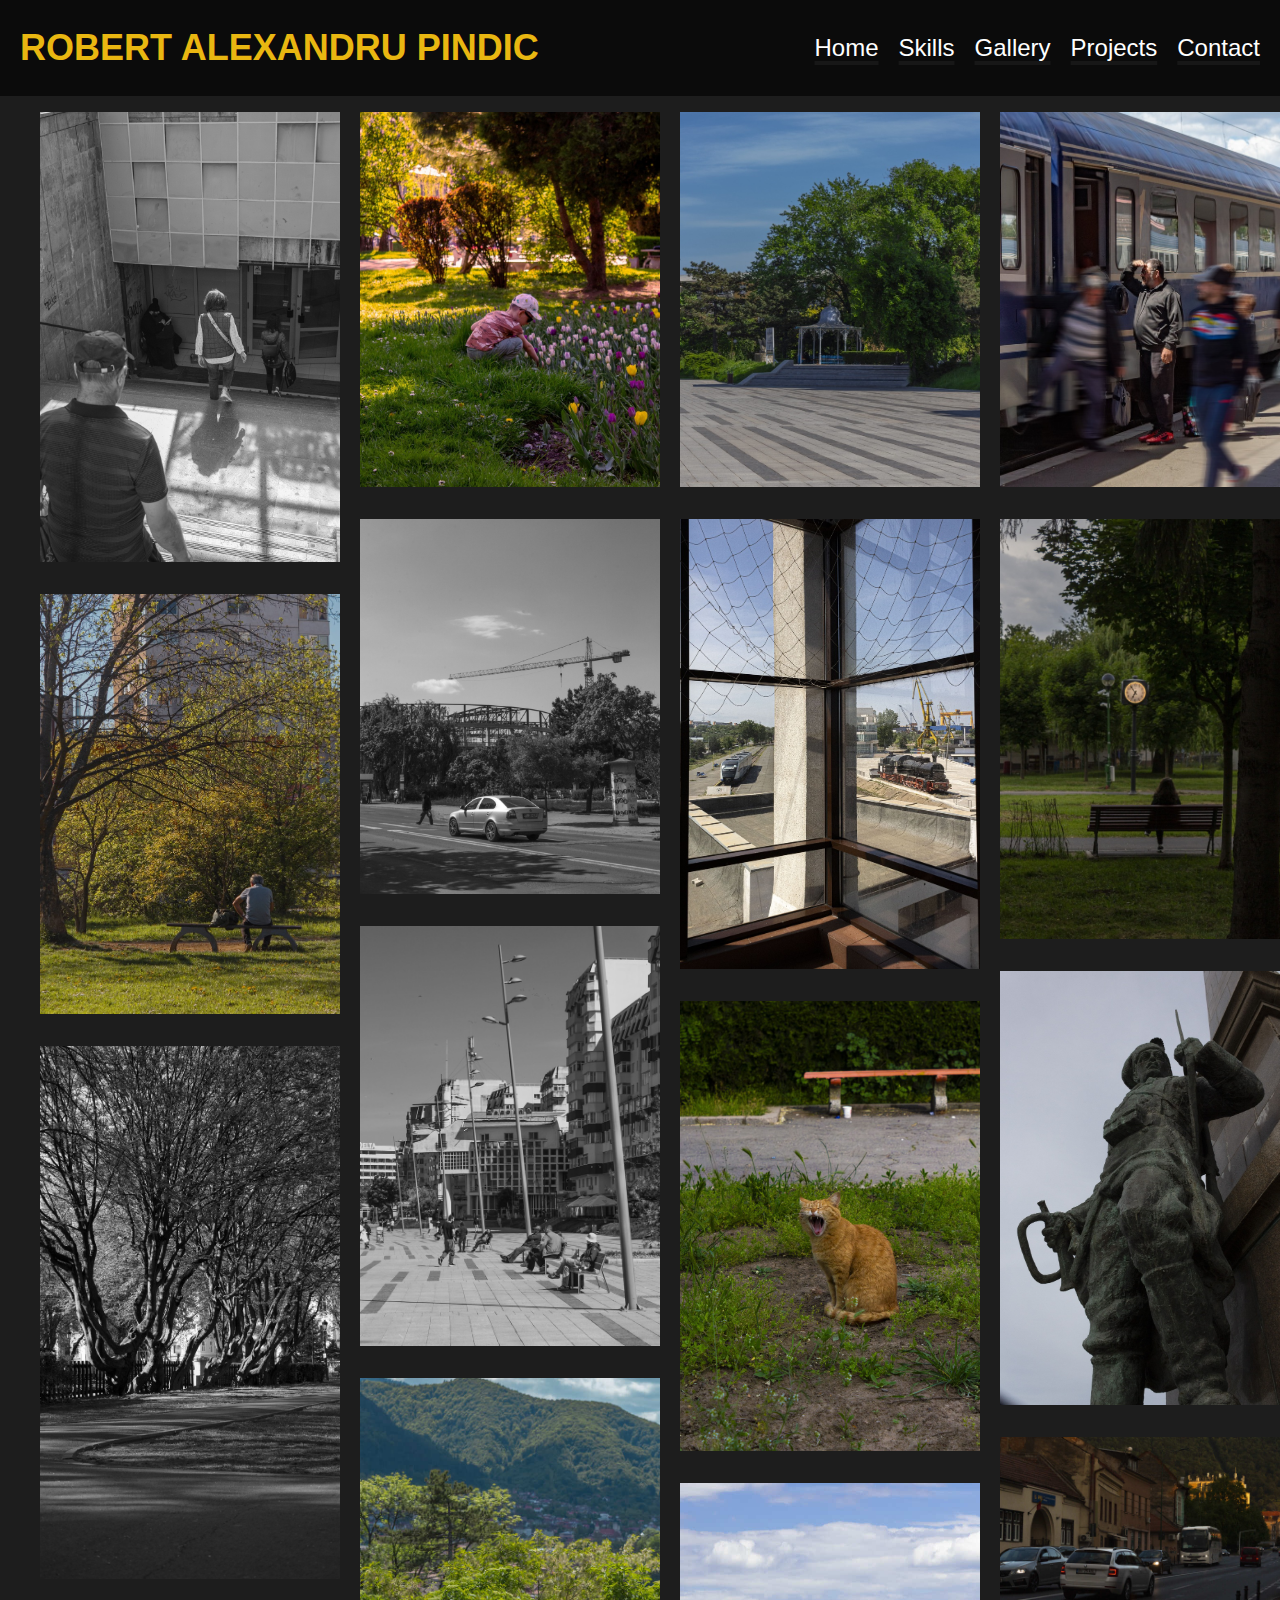
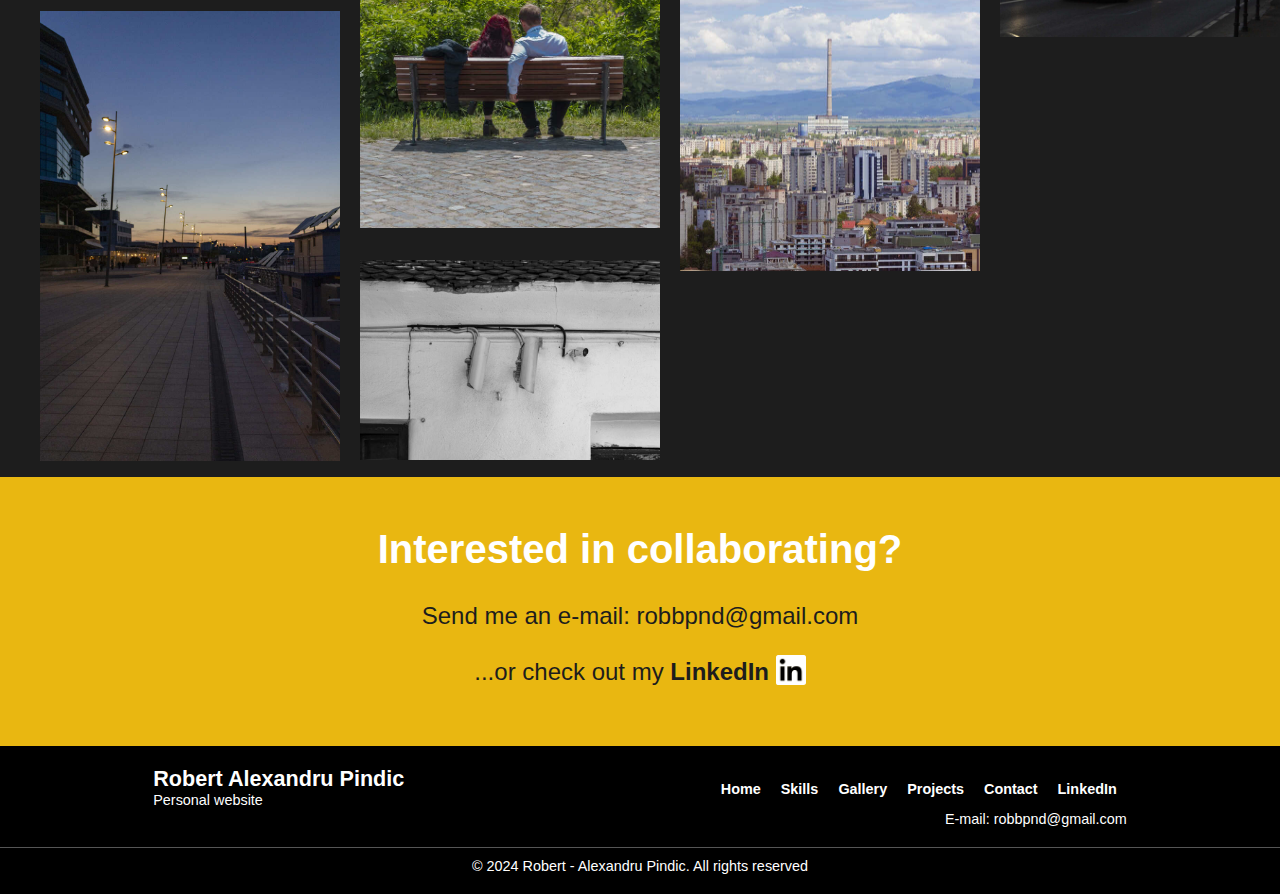
==== gallery.html @ 8c94996b "Add files via upload" ====
<!DOCTYPE html>
<html lang="en">
<head>
    <meta charset="UTF-8">
    <meta name="viewport" content="width=device-width, initial-scale=1.0">
    <title>Robert Alexandru Pindic</title>
    <link rel="stylesheet" href="styles.css">
    <link rel="stylesheet" href="https://cdnjs.cloudflare.com/ajax/libs/font-awesome/4.7.0/css/font-awesome.min.css">
</head>
<body>
    <nav>
        <div class="nav-title">ROBERT ALEXANDRU PINDIC</div>
        <ul>
            <li><a href="index.html">Home</a></li>
            <li><a href="index.html#Skills"> Skills</a></li>
            <li><a href="gallery.html">Gallery</a></li>
            <li><a href="index.html#Projects">Projects</a></li>
            <li><a href="#Contact">Contact</a></li>
        </ul>
    </nav>


    <div class="gallery">
        <div class="gallery__column">
                <figure class="gallery__thumb">
                    <img src="Photo/Galerie/1.jpg" alt="Portrait by Jessica Felicio" class="gallery__image">
                </figure>
    
                <figure class="gallery__thumb">
                    <img src="Photo/Galerie/2.jpg" alt="Portrait by Oladimeji Odunsi" class="gallery__image">
                </figure>
    
                <figure class="gallery__thumb">
                    <img src="Photo/Galerie/3.jpg" alt="Portrait by Alex Perez" class="gallery__image">
                </figure>

                <figure class="gallery__thumb">
                    <img src="Photo/Galerie/13.jpg" alt="Portrait by Alex Perez" class="gallery__image">
                </figure>


        </div>
        
        <div class="gallery__column">
                <figure class="gallery__thumb">
                    <img src="Photo/Galerie/4.jpg" alt="Portrait by Hikiapp" class="gallery__image">
                </figure>
            
                <figure class="gallery__thumb">
                    <img src="Photo/Galerie/5.jpg" alt="Portrait by Ivana Cajina" class="gallery__image">
                </figure>
    
                <figure class="gallery__thumb">
                    <img src="Photo/Galerie/6.jpg" alt="Portrait by Jeffery Erhunse" class="gallery__image">
                </figure>

                <figure class="gallery__thumb">
                    <img src="Photo/Galerie/14.jpg" alt="Portrait by Alex Perez" class="gallery__image">
                </figure>                
                
                <figure class="gallery__thumb">
                    <img src="Photo/Galerie/16.jpg" alt="Portrait by Alex Perez" class="gallery__image">
                </figure>
        </div>
        
        <div class="gallery__column">
                <figure class="gallery__thumb">
                    <img src="Photo/Galerie/7.jpg" alt="Portrait by Mari Lezhava" class="gallery__image">
                </figure>
            
                <figure class="gallery__thumb">
                    <img src="Photo/Galerie/8.jpg" alt="Portrait by Ethan Haddox" class="gallery__image">
                </figure>

    
                <figure class="gallery__thumb">
                    <img src="Photo/Galerie/9.jpg" alt="Portrait by Amir Geshani" class="gallery__image">
                </figure>

                <figure class="gallery__thumb">
                    <img src="Photo/Galerie/15.jpg" alt="Portrait by Alex Perez" class="gallery__image">
                </figure>


        </div>
        
        <div class="gallery__column">
         
                <figure class="gallery__thumb">
                    <img src="Photo/Galerie/10.jpg" alt="Portrait by Tyler Nix" class="gallery__image">
                </figure>
  
                <figure class="gallery__thumb">
                    <img src="Photo/Galerie/11.jpg" alt="Portrait by Jasmin Chew" class="gallery__image">
                </figure>


                <figure class="gallery__thumb">
                    <img src="Photo/Galerie/12.jpg" alt="Portrait by Dima DallAcqua" class="gallery__image">
                </figure>

                <figure class="gallery__thumb">
                    <img src="Photo/Galerie/17.jpg" alt="Portrait by Alex Perez" class="gallery__image">
                </figure>

        </div>
    </div>
    <div id="Contact"></div>
    <div class="section_CTA">
        <h2 class="CTA-title">Interested in collaborating?</h2>
        <p class="CTA-description">Send me an e-mail: robbpnd@gmail.com</p>
        <p class="CTA-description">...or check out my <a href="https://www.linkedin.com/in/robert-alexandru-pindic-46b638226/" target="_blank" style="text-decoration: none; color: #1D1D1D; font-weight: bold;"> LinkedIn
    <img src="Photo/Logo_LinkedIn.png" width="30px" style="display: flex-inline; translate: 0 5px;">
</a></p>
      </div>
      
      <footer>
        <div class="footer-container">
          <div class="footer-logo">

            <h2>Robert Alexandru Pindic</h2>

            <p>Personal website</p>
        
          </div>
          <div class="footer-nav">
        
            <div class="footer-column">
                <ul>
                    <li><a href="index.html">Home</a></li>
                    <li><a href="index.html#Skills"> Skills</a></li>
                    <li><a href="gallery.html">Gallery</a></li>
                    <li><a href="index.html#Projects">Projects</a></li>
                    <li><a href="#Contact">Contact</a></li>
                    <li><a href="https://www.linkedin.com/in/robert-alexandru-pindic-46b638226/" target="_blank">LinkedIn</a></li>
                </ul> 
                
            </div>
           <p>E-mail: robbpnd@gmail.com</p><br>
            <a href="https://www.linkedin.com/in/robert-alexandru-pindic-46b638226/" target="_blank" style="text-decoration: none;"></a>
          </div>
        </div>
        <div class="footer-bottom">
          <p>© 2024 Robert - Alexandru Pindic. All rights reserved</p>
        </div>
      </footer>
      
</body>
</html>
---- styles.css ----
body, h1, h2, h3, p { 
            margin: 0; 
            padding: 0; 
        }

        body { font-family: Arial, sans-serif;
              background-color: #1D1D1D;
         }

        /* NavBar */
        
        nav { 
            background: rgb(11, 11, 11);
            padding: 10px; 
            font-size: x-large;
            display: flex;
            justify-content: space-between;
            align-items: center;
            position: sticky;
            top: 0;
            z-index: 100;
        }

        nav .nav-title {
            margin-left: 10px;
            color: rgb(233, 183, 17);
            font-size: 150%;
            font-weight: bolder;
        }
        
        nav ul { 
            list-style-type: none; 
            padding: 0; 
            display: flex; 
            justify-content: center; 
        }
        nav ul li { 
            padding: 0 10px; 
        }
        nav ul li a {
            color: white; 
            text-decoration: underline 0.15em rgb(23, 23, 23);
            text-underline-offset: 0.2em;
            transition: text-decoration-color 300ms, text-underline-offset 300ms;
        }
        
        nav ul li a:hover{
          text-decoration-color: rgb(233, 183, 17);
          text-underline-offset: 0.4em;
        }
        
        .section { 
            padding: 20px 0; 
            text-align: center; 
        }

        #button_call {
            text-decoration: none;
            color: white;
            background: rgb(233, 183, 17);
            border-radius: 20px;
            padding: 10px;
            box-shadow: 5px 5px 5px rgba(0, 0, 0, 0.201);
          
        }

        #button_call2 {
          text-decoration: none;
          color: black;
          background: rgb(233, 183, 17);
          border-radius: 20px;
          padding: 12px;
          box-shadow: 5px 5px 5px rgba(0, 0, 0, 0.201);
          margin: 20px;
          margin-left: 150px;
          margin-right: 150px;
          border: 5px solid rgb(233, 183, 17);
          font-weight: bold;
          font-size: larger;
          transition : border 200ms ease-in; ;
      }

      #button_call2:hover{
        border : 5px solid rgb(255, 235, 180)
      }

        /*First section*/

        .content-section {
            color: white;
            background-color: #1D1D1D;
            display: flex;
            align-items: center;
            justify-content: center;
            padding: 30px;
            margin-top: 100px;
            margin-bottom: 100px;
}
     
        .content-section .image-container {
            flex: 1;
            background-image: url(Photo/Portret.jpg);
            background-size: cover;
            height: 600px; 
        }
        .content-section .text-container {
            flex: 1;
            padding: 0 20px;
        }


        .content-section .text-container h2 {
          color: hsl(46, 86%, 49%);
      }


        .content-section h2 {
            font-size: 60px; 
            margin-bottom: 10px;
        }
        .content-section p {
            font-size: 30px;
            margin-bottom: 50px;
        }

           /*Skill section */


        #skills-section {
            
            display: flex;
            flex-direction: column;
            align-items: center;
            padding: 20px;
            background-color: rgb(233, 183, 17);
          }
          
          .skill{
            display: flex;
            align-items: center;
            flex-direction: column;
            background-color:#1D1D1D; 
            border-radius: 10px;
            padding: 20px; 
            margin: 20px 0; 
            box-shadow: 0 4px 8px rgba(0, 0, 0, 0.1);
            width: 550px; ;
            transition: transform 0.3s ease;
            transform: translate(200px)
          }

          .skill:nth-child(2n){
            transform: translate(-200px);
          }
          
        .skill:hover{
          transform: scale(1.1);
        }

          .skill-title{
            color:rgb(255, 255, 255);
            font-size: xx-large;
            font-weight: bold;
          }

          .skill-description{
            color: white;
          }
          

        .wave-separator {
            background-image: url('data:image/svg+xml;utf8,<svg xmlns="http://www.w3.org/2000/svg" viewBox="0 0 1200 120" preserveAspectRatio="none"><path d="M0,60 C300,180 900,0 1200,60 L1200,00 L0,0 Z" fill="rgb(233, 183, 17)"/></svg>');
            background-repeat: no-repeat;
            background-size: cover;
            height: 150px;

          }

          .wave-separator_2 {
            background-image: url('data:image/svg+xml;utf8,<svg xmlns="http://www.w3.org/2000/svg" viewBox="0 0 1200 120" preserveAspectRatio="none"><path d="M0,60 C300,-60 900,180 1200,60 L1200,120 L0,120 Z" fill="rgb(233, 183, 17)"/></svg>');
            background-repeat: no-repeat;
            background-size: cover;
            height: 150px;
          }

           /*Project Section*/


          .section-title h2 {
            text-align: center;
            font-size: 4.5rem; 
            color:rgb(233, 146, 17); 
            margin-top: 80px ;
            margin-bottom: 30px;
            background-color: white;
            border-radius: 40px;
            padding: 15px;
            width: 40%;
            margin-left: auto; 
            margin-right: auto; 
          
          }
          
          .section_projects {
            display: flex;
            justify-content: center;
            align-items: center;
            padding: 20px 0;
          }

          .project-title {
            font-size: 1.5rem; 
            margin: 20px 0 10px 0;
            z-index: 2;
            text-decoration: none;
          }
          
          .project-description {
            font-size: 1rem; 
            margin-bottom: 20px; 
            z-index: 2;
          }
          
          .project-grid {
            display: grid;
            grid-template-columns: repeat(auto-fit, minmax(250px, 1fr));
            gap: 20px;
            width: 90%; 
            margin: 0 auto;
            position: relative;
          }
          
          .project-item {
            background-color: rgb(233, 183, 17);
            color: white;
            border-radius: 10px;
            padding: 30px;
            box-shadow: 0 4px 8px rgba(0, 0, 0, 0.1);
            display: flex;
            flex-direction: column; 
            align-items: flex-start; 
            position: relative;
            height: auto; 
            margin: 10px; 
            transition: transform 0.3s ease-in-out;
           
          }

          .project-button {
            background-color: rgb(233, 146, 17);
            color: white;
            border: none;
            border-radius: 20px;
            padding: 10px 20px;
            cursor: pointer;
            box-shadow: 2px 2px 5px rgba(0, 0, 0, 0.2);
            z-index: 2;
          }

          .project-button a {
            text-decoration: none;
            color: black;
          }
          
          .project-button:hover {
            background-color: rgb(255, 165, 0); 
            transform: none;

          }

          .project-item:hover{
            transform: scale(1.1);
          }

           /*Call to action */

          .section_CTA {
            background-color: rgb(233, 183, 17); 
            display: flex;
            flex-direction: column;
            align-items: center;
            justify-content: center;
            padding: 50px 0;
          }
          
          .CTA-title {
            font-size: 2.5rem; 
            color: #ffffff; 
            margin-bottom: 20px;             
            -webkit-animation: shadow-pop-bl 0.3s cubic-bezier(0.470, 0.000, 0.745, 0.715) both;
                    animation: shadow-pop-bl 0.3s cubic-bezier(0.470, 0.000, 0.745, 0.715) both;
          }
          

          .CTA-description {
            font-size: 1.5rem; 
            text-align: center;
            margin-bottom: 30px; 
          }
          
          .CTA-button {
            background-color: rgb(233, 146, 17); 
            color: white;
            border: none;
            border-radius: 30px;
            padding: 15px 30px;
            font-size: 1.5rem; 
            cursor: pointer;
            box-shadow: 0 4px 8px rgba(0, 0, 0, 0.2);
            transition: background-color 0.3s;
          }
          
          .CTA-button:hover {
            background-color: rgb(255, 165, 0);
          }
          
          .CTA-info{
            align-items: center;
            text-align: center;
            margin-bottom: 30px; 
            text-decoration: none;
            color: #1D1D1D;
          }

          .section_CTA p{
            margin: 10px;
            text-decoration: none;
            color: #1D1D1D;
          }

          /*Footer */

          footer {
            background-color: #000000; 
            color: white;
            padding: 20px 0;
            font-size: 0.9rem;
          }

          .footer-nav{
            display: inline;
            justify-content: space-around;
          }
          
          .footer-nav p{
            float: right;
          }

          .footer-nav ul{
            list-style-type: none; 
            padding: 0; 
            display: flex; 
            justify-content: center; 
          }

          .footer-nav ul li {
            padding: 0 10px
          }

          .footer-nav ul li a {
            color: white;
            font-weight: bold;
            text-decoration: none;
            justify-content: center;
          }

          .footer-container {
            display: flex;
            align-items: start;
            padding-bottom: 20px;
            justify-content:space-around;
          }
          
          .footer-logo, .footer-nav, .footer-social {
            align-items: center;
            margin: 0 20px;
          }
          
          .footer-logo img {
            max-width: 100px; 
            margin-bottom: 10px;
          }

          .footer-column {
            display: flex;
            align-items: center;
          }
          
          .footer-column h4 {
            margin-bottom: 10px;
          }
          
          .footer-bottom {
            text-align: center;
            border-top: 1px solid #555; 
            padding-top: 10px;
            justify-content: center;
          }

          /*Responsive Design*/

          @media (max-width: 480px) {

            body, h1, h2, h3, p {
                font-size: 90%; 
            }
        
            nav ul {
                flex-direction: flex; 
                align-items: center;
                margin-left: auto;
                margin-right: auto;
              
            }

            #button_call{
              display: none;
            }
        
            nav ul li {
                padding: 5px 0; 
                margin: 20px;
                font-weight: bold;
            }

            .nav-title{
              display: none;
            }

            .content-section{
              display:contents
            }

            .text-container{
              margin-top: 100px;
              margin-bottom: 100px;
            }

            .text-container > h2{

              margin-bottom: 50px;
            }

            .image-container{
              margin-top: 100px;
              margin-bottom: 100px;
            }

            .content-section .image-container {
                height: 300px; 
            }
        
            .skills-section .skill {
                width: 100%; 
                transform: none; 
            }
        
            .footer-container, .footer-column {
                flex-direction: column; 
                align-items: center;
                text-align: center;
            }
            .section-title h2,  .project-title {
              font-size: 1.2rem; 
          }

          .CTA-title{
            font-size: 1.9rem; 
          }

          .section_CTA {
            padding-top: 40px;
            padding-bottom: 40px;
          }
      
          .project-grid {
              grid-template-columns: 1fr; 
          }

        }

/*Gallery*/
.gallery {
	display: flex;
	padding: 0px;
	transition: .3s;
}
	
	.gallery__column {
		display: flex;
		flex-direction: column;
		width: 25%;
	}
	  .gallery__image:hover {
        width: 300px;
			}
			
			.gallery__caption {
				opacity: 1;
			}

	
	.gallery__thumb {
		position: relative;
    width: 300px;
    transition: ease-in;
	}
	
	.gallery__image {
		display: block;
		width: 100%;
		transition: .3s;
  }
		.gallery__thumb:hover {
			transform: scale(1.1);
      transition: ease-in;
		}
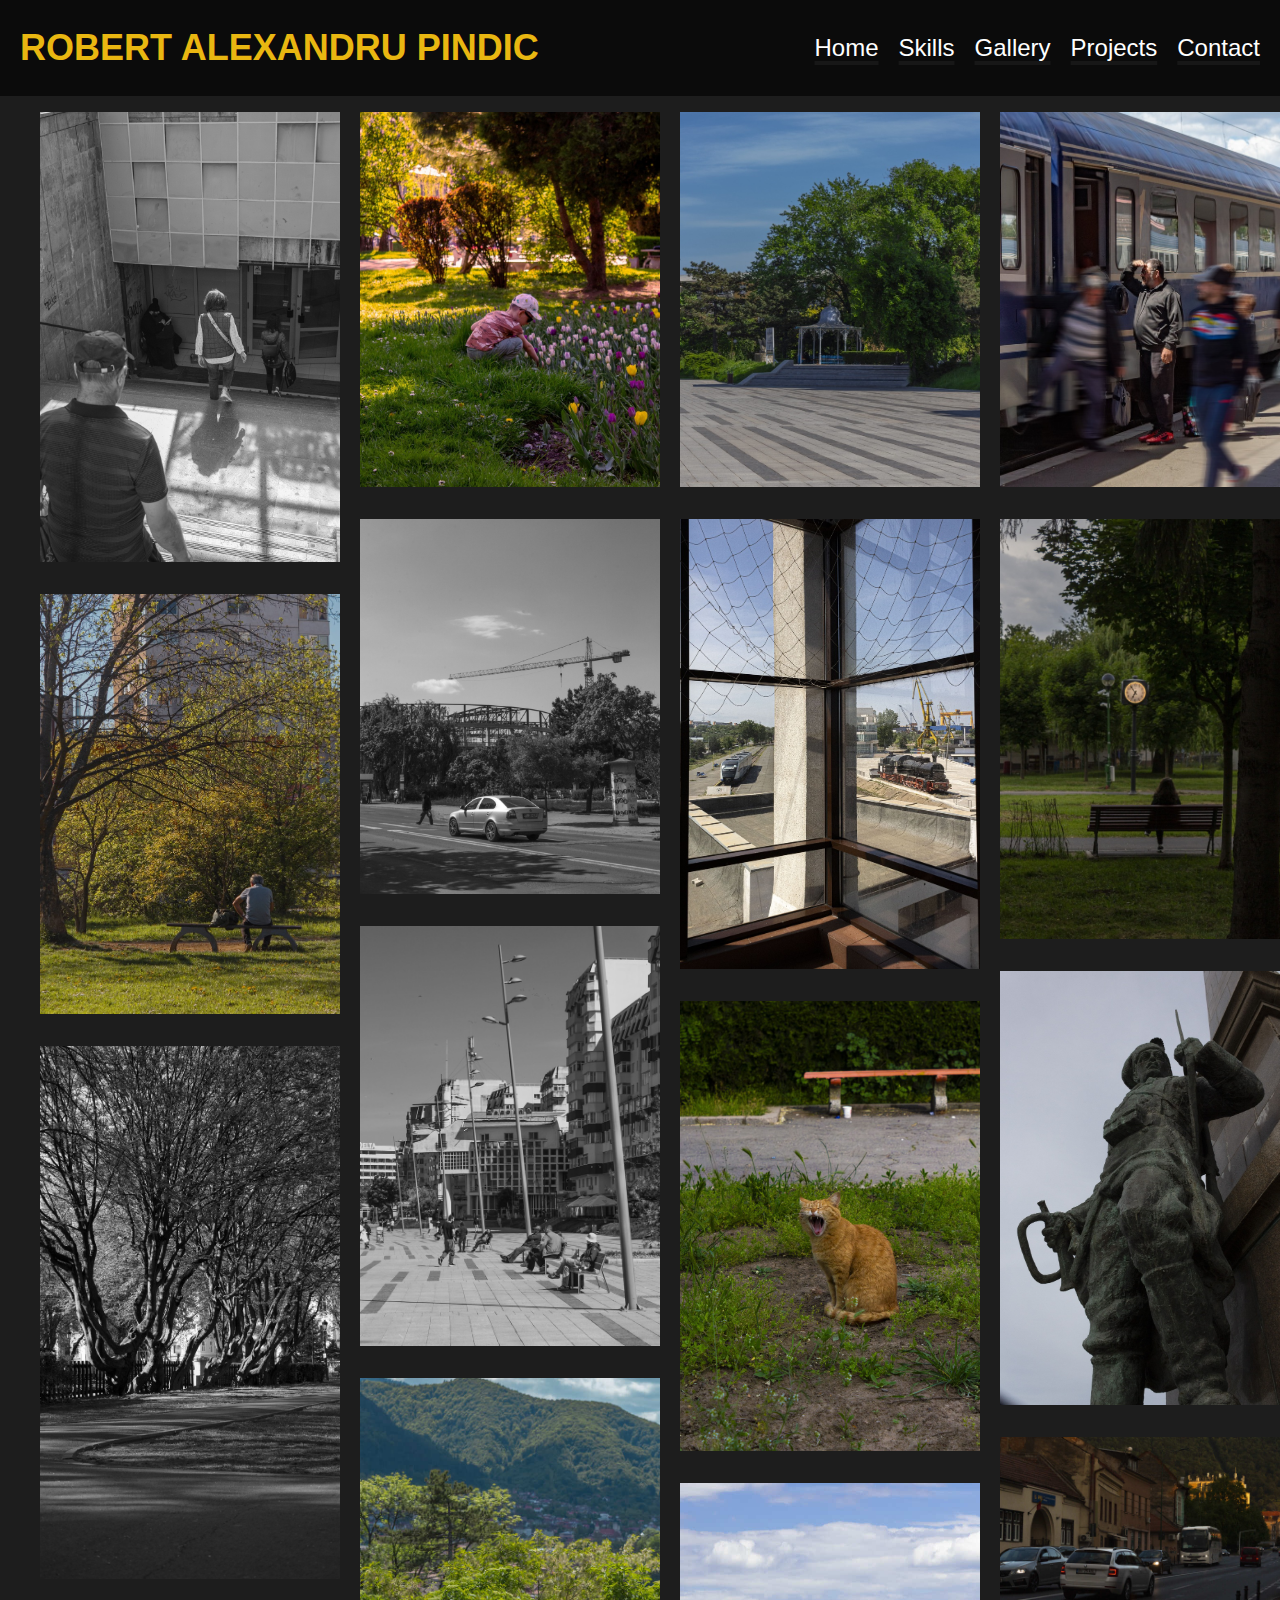
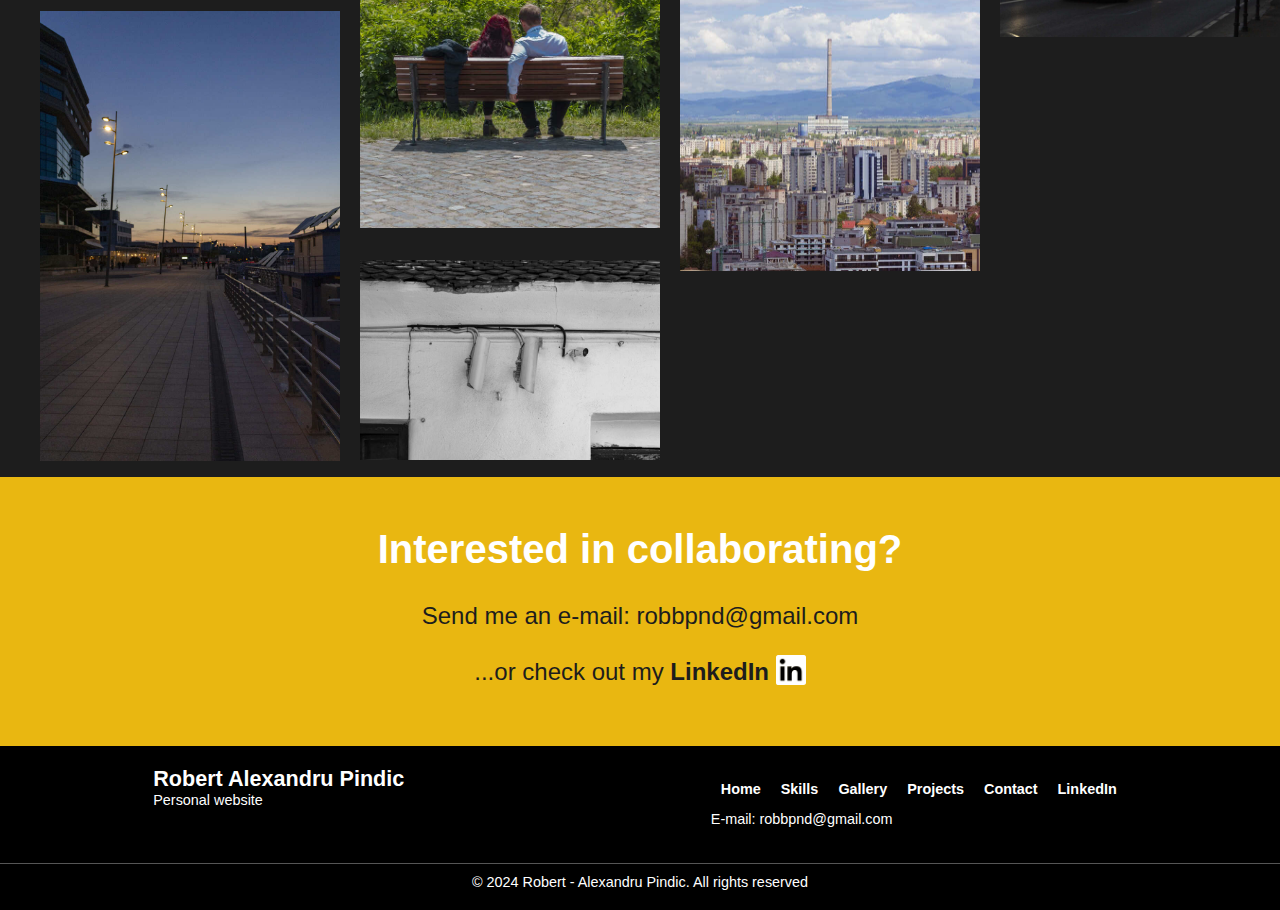
==== commit 2932916b: "Add files via upload" ====
--- a/gallery.html
+++ b/gallery.html
@@ -21,7 +21,7 @@
 
 
     <div class="gallery">
-        <div class="gallery__column">
+        <div class="gallery__column1">
                 <figure class="gallery__thumb">
                     <img src="Photo/Galerie/1.jpg" alt="Portrait by Jessica Felicio" class="gallery__image">
                 </figure>
@@ -41,7 +41,7 @@
 
         </div>
         
-        <div class="gallery__column">
+        <div class="gallery__column1">
                 <figure class="gallery__thumb">
                     <img src="Photo/Galerie/4.jpg" alt="Portrait by Hikiapp" class="gallery__image">
                 </figure>
@@ -63,7 +63,7 @@
                 </figure>
         </div>
         
-        <div class="gallery__column">
+        <div class="gallery__column2">
                 <figure class="gallery__thumb">
                     <img src="Photo/Galerie/7.jpg" alt="Portrait by Mari Lezhava" class="gallery__image">
                 </figure>
@@ -84,7 +84,7 @@
 
         </div>
         
-        <div class="gallery__column">
+        <div class="gallery__column2">
          
                 <figure class="gallery__thumb">
                     <img src="Photo/Galerie/10.jpg" alt="Portrait by Tyler Nix" class="gallery__image">
--- a/styles.css
+++ b/styles.css
@@ -342,9 +342,6 @@
             justify-content: space-around;
           }
           
-          .footer-nav p{
-            float: right;
-          }
 
           .footer-nav ul{
             list-style-type: none; 
@@ -396,89 +393,6 @@
             padding-top: 10px;
             justify-content: center;
           }
-
-          /*Responsive Design*/
-
-          @media (max-width: 480px) {
-
-            body, h1, h2, h3, p {
-                font-size: 90%; 
-            }
-        
-            nav ul {
-                flex-direction: flex; 
-                align-items: center;
-                margin-left: auto;
-                margin-right: auto;
-              
-            }
-
-            #button_call{
-              display: none;
-            }
-        
-            nav ul li {
-                padding: 5px 0; 
-                margin: 20px;
-                font-weight: bold;
-            }
-
-            .nav-title{
-              display: none;
-            }
-
-            .content-section{
-              display:contents
-            }
-
-            .text-container{
-              margin-top: 100px;
-              margin-bottom: 100px;
-            }
-
-            .text-container > h2{
-
-              margin-bottom: 50px;
-            }
-
-            .image-container{
-              margin-top: 100px;
-              margin-bottom: 100px;
-            }
-
-            .content-section .image-container {
-                height: 300px; 
-            }
-        
-            .skills-section .skill {
-                width: 100%; 
-                transform: none; 
-            }
-        
-            .footer-container, .footer-column {
-                flex-direction: column; 
-                align-items: center;
-                text-align: center;
-            }
-            .section-title h2,  .project-title {
-              font-size: 1.2rem; 
-          }
-
-          .CTA-title{
-            font-size: 1.9rem; 
-          }
-
-          .section_CTA {
-            padding-top: 40px;
-            padding-bottom: 40px;
-          }
-      
-          .project-grid {
-              grid-template-columns: 1fr; 
-          }
-
-        }
-
 /*Gallery*/
 .gallery {
 	display: flex;
@@ -486,7 +400,12 @@
 	transition: .3s;
 }
 	
-	.gallery__column {
+	.gallery__column1 {
+		display: flex;
+		flex-direction: column;
+		width: 25%;
+	}
+  .gallery__column2 {
 		display: flex;
 		flex-direction: column;
 		width: 25%;
@@ -515,4 +434,227 @@
 			transform: scale(1.1);
       transition: ease-in;
 		}
-	+	
+          /*Responsive Design*/
+
+          @media (max-width: 800px) {
+
+            body, h1, h2, h3, p, div {
+                font-size: 90%;
+                margin: auto;
+                width: auto;
+
+            }
+        
+            nav{
+              width: auto;
+            }
+
+            nav .nav-title {
+              float: left;
+              font-size: large;
+              width: auto;
+            }
+
+            nav ul {
+                flex-direction: row; 
+                align-items: center;
+                margin-left: auto;
+                margin-right: auto;
+                width: auto;
+              
+            }
+
+            nav ul li {
+                padding: 5px 0; 
+                margin: 0px;
+                font-weight: normal;
+                align-items: center;
+                display: inline-block;
+                position: relative;
+                width: auto;
+            }
+
+            nav ul li a {
+              font-size: 50%;
+              margin: 5px;
+              margin-left: 5px;
+              width: auto;
+              
+            }
+
+            #button_call2{
+              margin-left: auto;
+              margin-right: auto;
+              width: 100%;
+            }
+
+            .content-section{
+              display:contents;
+              width: auto;
+            }
+
+            .text-container{
+              margin-top: 100px;
+              margin-bottom: 100px;
+            }
+
+            .text-container > h2{
+
+              margin-bottom: 50px;
+            }
+
+            #skills-section {
+            
+              display: flex;
+              flex-direction: column;
+              align-items: center;
+              padding: 20px;
+              background-color: rgb(233, 183, 17);
+            }
+            
+            .skill{
+              display: flex;
+              align-items: center;
+              flex-direction: column;
+              background-color:#1D1D1D; 
+              border-radius: 10px;
+              padding: 20px; 
+              margin: 20px 0; 
+              box-shadow: 0 4px 8px rgba(0, 0, 0, 0.1);
+              width: 50%; ;
+              transition: none;
+              transform: translate(0px);
+            }
+  
+            .skill:nth-child(2n){
+              transform: none
+            }
+
+            
+          .skill:hover{
+            transform: none
+          }
+            .image-container{
+              margin-top: 100px;
+              margin-bottom: 100px;
+            }
+
+            .content-section .image-container {
+                height: 300px; 
+                max-width: 300px;
+
+            }
+        
+            .skills-section .skill {
+                width: 50%; 
+                transform: none; 
+            }
+        
+            .footer-container, .footer-column {
+                flex-direction: column; 
+                align-items: center;
+                text-align: center;
+                overflow-wrap: normal;
+            }
+            .section-title h2,  .project-title {
+              font-size: 1.2rem; 
+          }
+
+          .CTA-title{
+            font-size: 1.9rem; 
+          }
+
+          .section_CTA {
+            padding-top: 40px;
+            padding-bottom: 40px;
+          }
+      
+          .project-grid {
+              grid-template-columns: 1fr; 
+          }
+
+          .project-button {
+            background-color: rgb(233, 146, 17);
+            color: white;
+            border: none;
+            border-radius: 20px;
+            padding: 10px 30px;
+            cursor: pointer;
+            box-shadow: 2px 2px 5px rgba(0, 0, 0, 0.2);
+            z-index: 1;
+            margin-left: auto;
+            margin-right: auto;
+            font-size: 140%;
+          }
+
+          .footer-nav ul li a {
+            color: white;
+            font-weight: bold;
+            text-decoration: none;
+            justify-content: center;
+            width: 100%;
+          }
+
+          footer { 
+            color: white;
+            padding: 20px 0;
+            font-size: 0.9rem;
+            justify-content: center;
+            width: 100%;
+          }
+
+          /*Gallery*/
+          .gallery {
+            display: inline-block;
+            padding: 0px;
+            transition: .3s;
+            width: auto;
+            margin: 0px;
+
+
+          }
+            
+            .gallery__column1 {
+              display: grid;
+              align-items:center;
+              flex-direction:column;
+              margin-left: 0px;
+            }
+ 
+
+            .gallery__column2 {
+              display: grid;
+              align-items: center;
+              flex-direction: column;
+              margin-left: 0px;
+              justify-content: center;
+            }
+              .gallery__image:hover {
+                  width: 100%;
+                }
+                
+
+            
+            .gallery__thumb {
+              transition: ease-in;
+              width: 100%;
+            }
+
+            .gallery__thumb:nth-child(2n){
+            float: right;
+            }
+            
+            .gallery__image {
+              display:inline;
+              width: 100%;
+              margin: 0px;
+              transition: .3s;
+            }
+              .gallery__thumb:hover {
+                transform:scale(1.5);
+                transition: ease-in;
+              }
+            
+                  }
+
